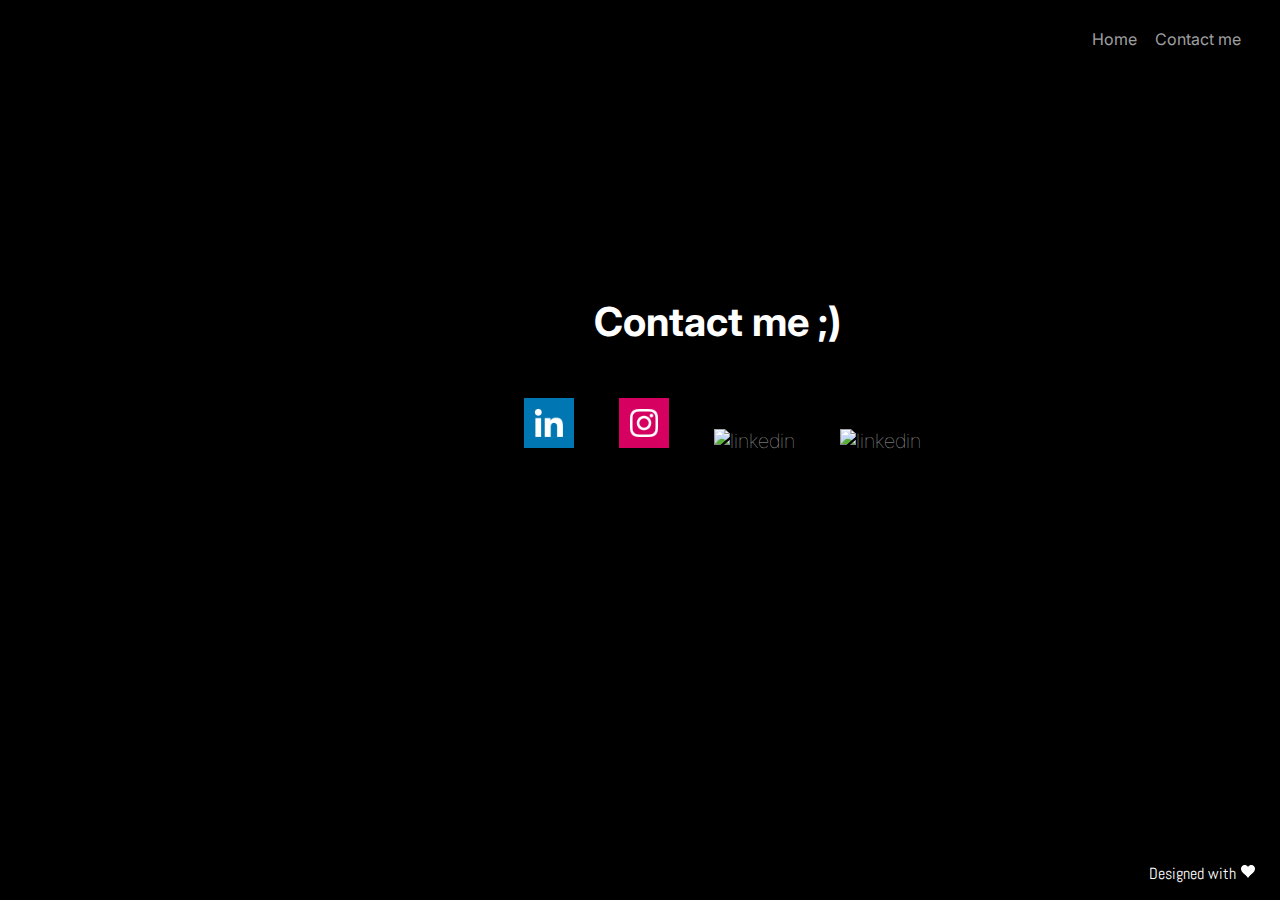
==== contact.html @ 253d25e5 "first commit" ====
<!DOCTYPE html>
<html lang="en">
<head>
    <meta charset="UTF-8">
    <meta name="viewport" content="width=device-width, initial-scale=1.0">
    <title>Himanshu Arora</title>
    <link rel="short icon" href="files/logomini.png">
    <link rel="stylesheet" href="design.css">
    <link href="https://fonts.googleapis.com/css?family=Inter&display=swap" rel="stylesheet">
    <link href="https://fonts.googleapis.com/css?family=Abel&display=swap" rel="stylesheet">
</head>
<body >
    <div class="parar">
    <h1 class="contact-heading">Contact me ;) </h1>
    <ul class = "contact">
        <li>
            <a class ="contact-links" href = "https://www.linkedin.com/in/himanshu2309/"><img src="files/Linkedin_3.png" alt="himanshu arora" height=50px></a>
            <a class="contact-links" href = "https://www.instagram.com/a.r.o.r.a._/"><img src="files/Instagram_3.png" alt="himanshu arora" height=50px> </a>
            <a class="contact-links" href = "https://github.com/victorX101"><img src="files/github_3.png" alt="linkedin" height=50px></a>
            <a class="contact-links" href = "mailto:2018eeb1152@iitrpr.ac.in"><img src="files/google+_3.png" alt="linkedin" height=50px></a>

        </li>
    </ul>
    
</div>
<div style="cursor: pointer;">
<ul style="cursor:pointer;">
    <li><a href="index.html">Home</a></li>
    <li><a href="contact.html">Contact me</a></li>
</ul>
</div>
<footer>
    Designed with <img src="files/heart.png" alt="himanshu" height=15px;>
</footer>
</body>
</html>
---- design.css ----
body{
    background: black;
}

p{
    margin-top: 15px;
    margin-bottom:2em;
}
a{
    color:#f1f1f1;
    text-decoration:none;
    transition: 0.2s;   
}

.button{
    color:black;
    background-color: white;
    padding:10px;
    font-family: 'Abel', sans-serif;
    font-weight: 70;
    font-size: 1.25em;
    border-radius: 10px;
}
.button:hover{
    color:black;
    background-color: rgba(255, 255, 255, 0.678);
}
a:hover{
    color:white;
    background-color:#0099ff;
    font-weight:bolder;


}
.parar{
    font-weight: 100;
    position:absolute;
    top:30%;
    left:30%;
    max-width: 30em;
    font-size: 1.25rem;
    text-align: left;
    color:white;
    font-family:'Inter',sans-serif;

}
.contact-heading{
    position:relative;
    left:2em;
    top:0;
    text-align: center;
    font-size: 2em;

}
.contact-links{
    size: 50px;
    padding:20px;
    position: relative;
    left:4em;
    
}
.contact-links:hover{
    background-color: rgba(0,0,0, 0.336);
    size: 50px;
    padding:20px;
    position: relative;
    left:4em;
}
footer{
    color:white;
    position: absolute;
    right:1.5em;
    bottom: 1em;
    font-stretch: expanded;
    font-family: 'Abel', sans-serif;;
}
ul{
    list-style-type: none;
    cursor: pointer;
    padding-top: 5px;
    padding-bottom:10px;
    padding-right: 1.5em;
    float:right;
    color:white;
    font-family:'Inter',sans-serif;
}
ul li{
    display: inline-block;
}
ul li a{
    text-decoration:none;
    color:white;
    padding:7px;
    color:rgba(255, 255, 255, 0.63);
    transition-duration:0.2s ;

}
ul li a:active{
    border-bottom: white;
}
ul li a:hover{
    background-color: rgba(255, 255, 255, 0.336);
    color:black;
    padding: 3px;
}
.para{
    font-weight: 70;
    position:absolute;
    top:25%;
    left:20%;
    max-width: 40em;
    font-size: 1.25rem;
    text-align: left;
    color:white;
    font-family:'Inter',sans-serif;
    
    
}
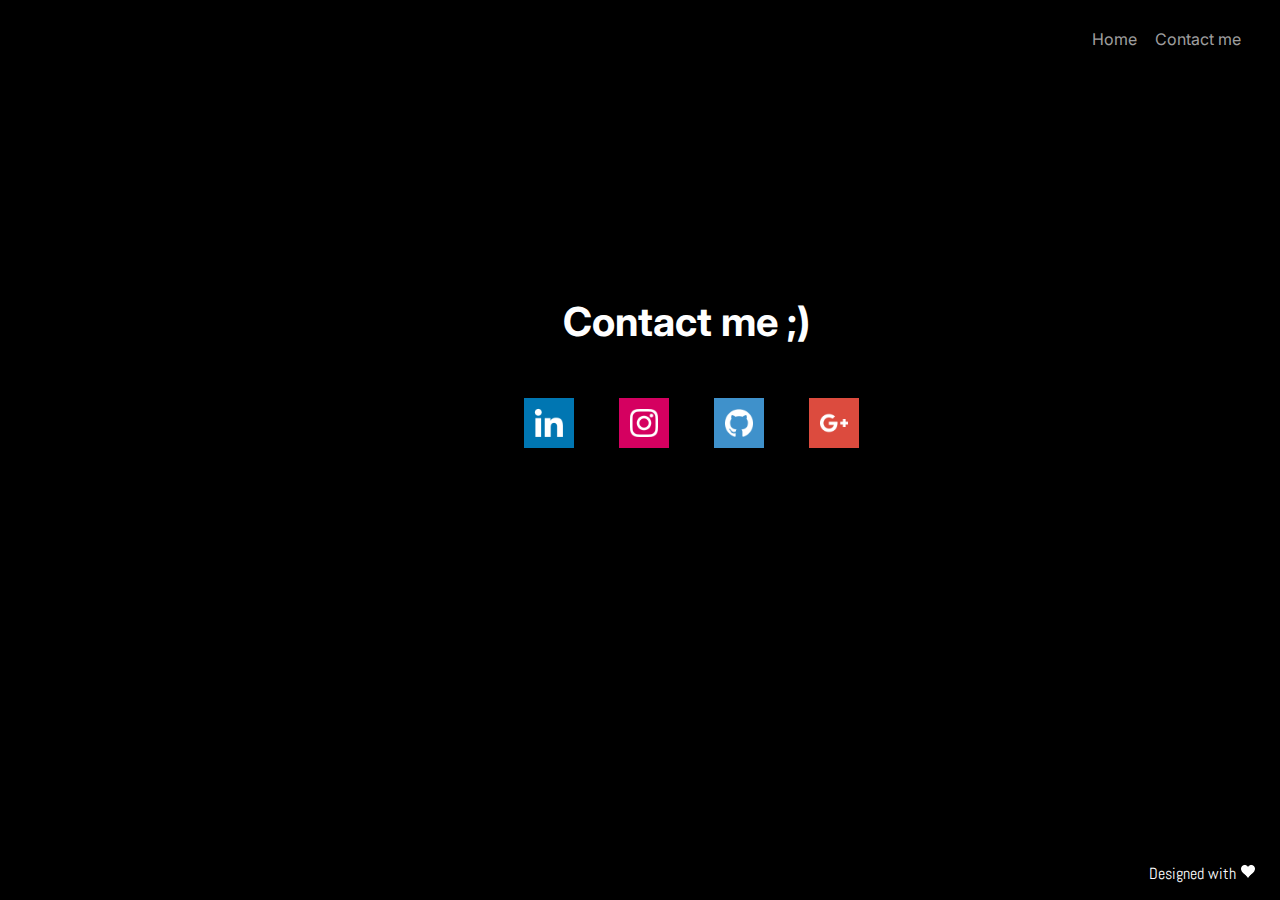
==== commit a897d198: "Update contact.html" ====
--- a/contact.html
+++ b/contact.html
@@ -16,8 +16,8 @@
         <li>
             <a class ="contact-links" href = "https://www.linkedin.com/in/himanshu2309/"><img src="files/Linkedin_3.png" alt="himanshu arora" height=50px></a>
             <a class="contact-links" href = "https://www.instagram.com/a.r.o.r.a._/"><img src="files/Instagram_3.png" alt="himanshu arora" height=50px> </a>
-            <a class="contact-links" href = "https://github.com/victorX101"><img src="files/github_3.png" alt="linkedin" height=50px></a>
-            <a class="contact-links" href = "mailto:2018eeb1152@iitrpr.ac.in"><img src="files/google+_3.png" alt="linkedin" height=50px></a>
+            <a class="contact-links" href = "https://github.com/victorX101"><img src="files/Github_3.png" alt="linkedin" height=50px></a>
+            <a class="contact-links" href = "mailto:2018eeb1152@iitrpr.ac.in"><img src="files/Google+_3.png" alt="linkedin" height=50px></a>
 
         </li>
     </ul>
@@ -33,4 +33,4 @@
     Designed with <img src="files/heart.png" alt="himanshu" height=15px;>
 </footer>
 </body>
-</html>+</html>
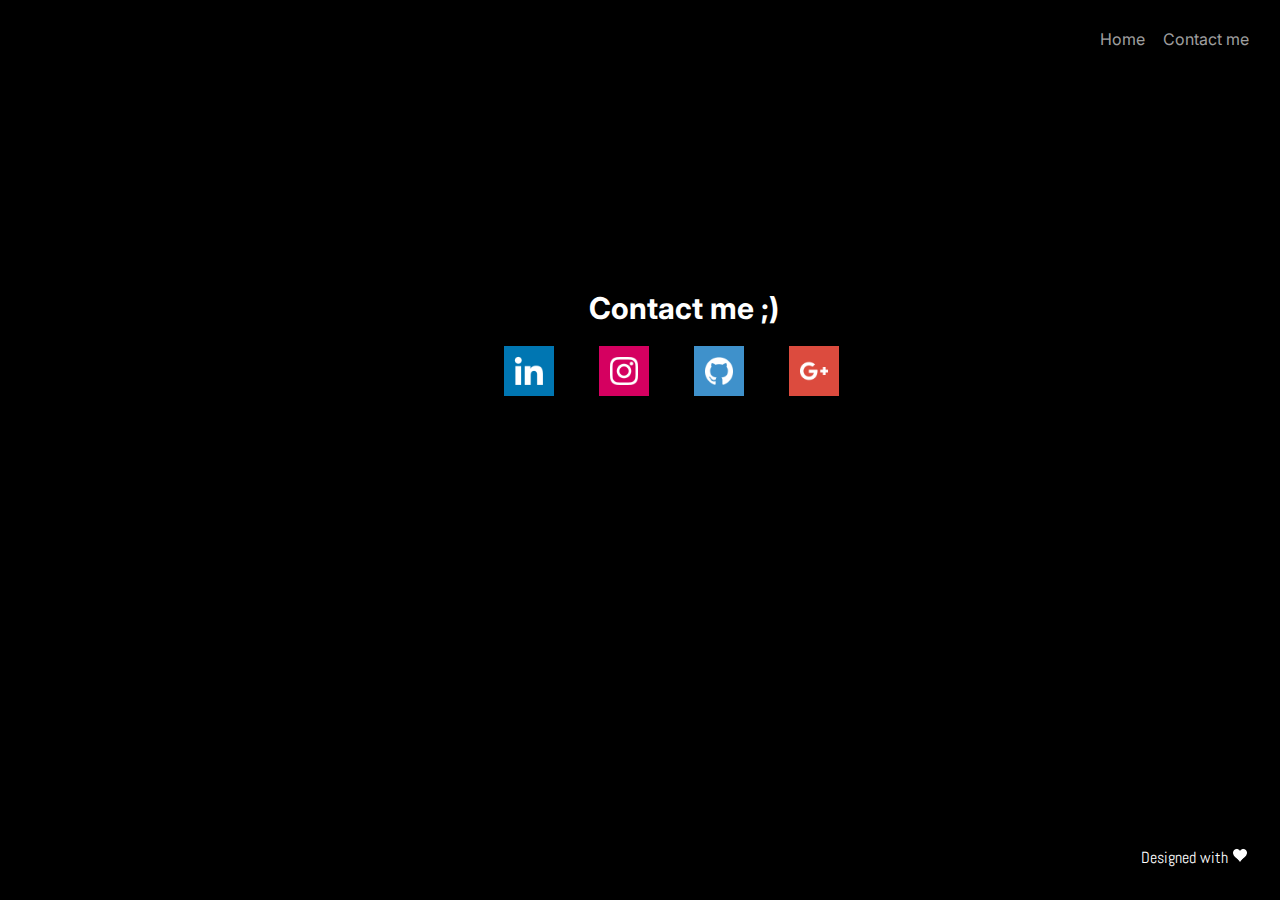
==== commit c7a5617f: "fourth" ====
--- a/contact.html
+++ b/contact.html
@@ -2,11 +2,11 @@
 <html lang="en">
 <head>
     <meta charset="UTF-8">
-    <meta name="viewport" content="width=device-width, initial-scale=1.0">
     <title>Himanshu Arora</title>
     <link rel="short icon" href="files/logomini.png">
     <link rel="stylesheet" href="design.css">
     <link href="https://fonts.googleapis.com/css?family=Inter&display=swap" rel="stylesheet">
+    <meta name="viewport" content="width=device-width, initial-scale=1.0">
     <link href="https://fonts.googleapis.com/css?family=Abel&display=swap" rel="stylesheet">
 </head>
 <body >
@@ -24,7 +24,7 @@
     
 </div>
 <div style="cursor: pointer;">
-<ul style="cursor:pointer;">
+<ul class = "navbar" style="cursor:pointer;">
     <li><a href="index.html">Home</a></li>
     <li><a href="contact.html">Contact me</a></li>
 </ul>
--- a/design.css
+++ b/design.css
@@ -37,6 +37,8 @@
     position:absolute;
     top:30%;
     left:30%;
+    right:10%;
+    align-items: center;
     max-width: 30em;
     font-size: 1.25rem;
     text-align: left;
@@ -45,18 +47,16 @@
 
 }
 .contact-heading{
-    position:relative;
-    left:2em;
-    top:0;
     text-align: center;
-    font-size: 2em;
+    font-size: 1.5em;
 
 }
 .contact-links{
     size: 50px;
+    text-align: center;
     padding:20px;
     position: relative;
-    left:4em;
+    left:3em;
     
 }
 .contact-links:hover{
@@ -64,22 +64,23 @@
     size: 50px;
     padding:20px;
     position: relative;
-    left:4em;
+    left:3em;
 }
 footer{
     color:white;
     position: absolute;
-    right:1.5em;
-    bottom: 1em;
+    right:0;
+    bottom:0;
+    padding:2em;
     font-stretch: expanded;
     font-family: 'Abel', sans-serif;;
 }
-ul{
+ul.navbar{
     list-style-type: none;
     cursor: pointer;
     padding-top: 5px;
     padding-bottom:10px;
-    padding-right: 1.5em;
+    padding-right: 1em;
     float:right;
     color:white;
     font-family:'Inter',sans-serif;
@@ -96,7 +97,7 @@
 
 }
 ul li a:active{
-    border-bottom: white;
+    border-bottom: white !important;
 }
 ul li a:hover{
     background-color: rgba(255, 255, 255, 0.336);
@@ -107,7 +108,7 @@
     font-weight: 70;
     position:absolute;
     top:25%;
-    left:20%;
+    left:15%;
     max-width: 40em;
     font-size: 1.25rem;
     text-align: left;
@@ -115,4 +116,4 @@
     font-family:'Inter',sans-serif;
     
     
-}+}
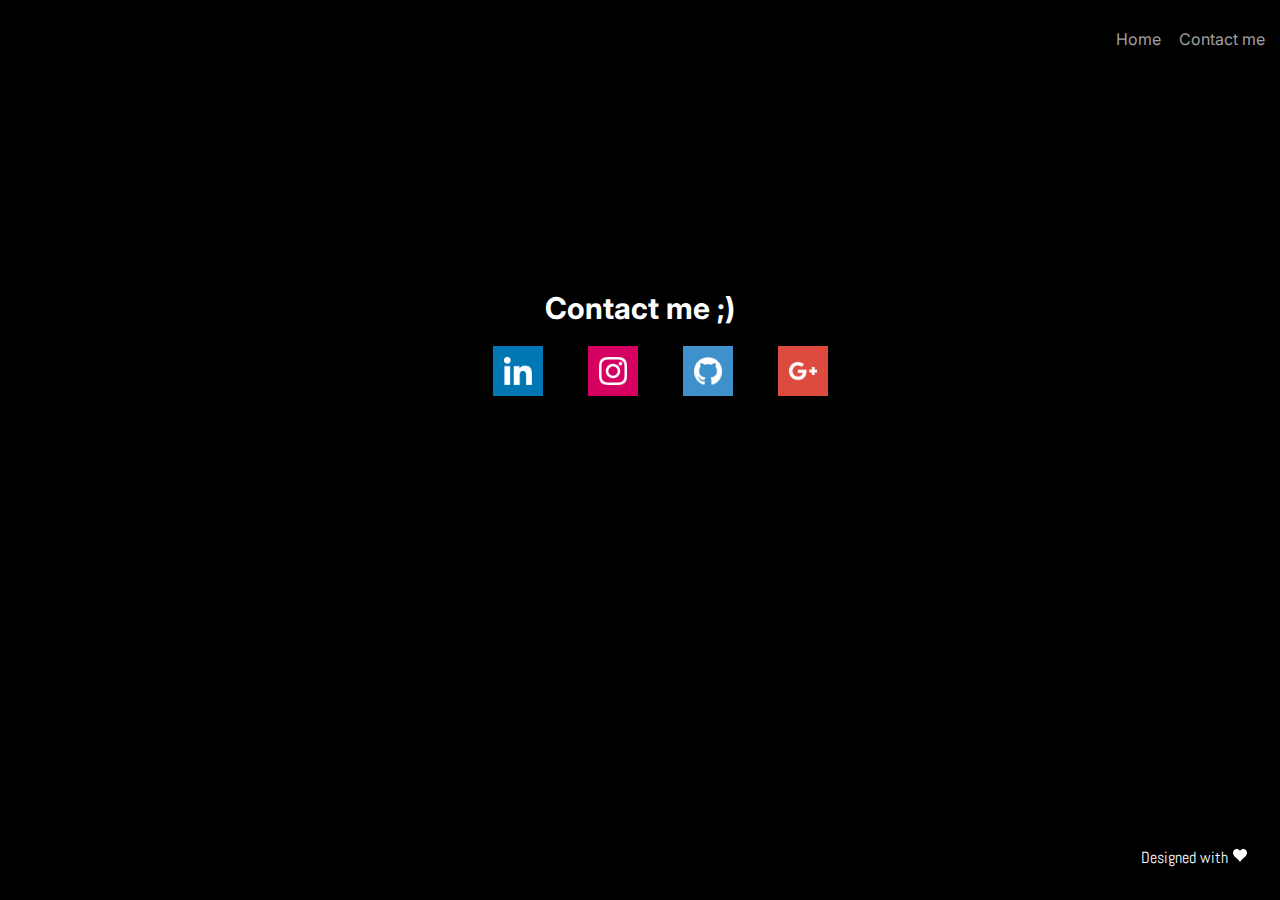
==== commit 3d24ab60: "final" ====
--- a/contact.html
+++ b/contact.html
@@ -6,10 +6,13 @@
     <link rel="short icon" href="files/logomini.png">
     <link rel="stylesheet" href="design.css">
     <link href="https://fonts.googleapis.com/css?family=Inter&display=swap" rel="stylesheet">
-    <meta name="viewport" content="width=device-width, initial-scale=1.0">
     <link href="https://fonts.googleapis.com/css?family=Abel&display=swap" rel="stylesheet">
 </head>
 <body >
+        <ul class = "navbar" style="cursor:pointer;">
+            <li><a href="index.html">Home</a></li>
+            <li><a href="contact.html">Contact me</a></li>
+        </ul>
     <div class="parar">
     <h1 class="contact-heading">Contact me ;) </h1>
     <ul class = "contact">
@@ -23,12 +26,6 @@
     </ul>
     
 </div>
-<div style="cursor: pointer;">
-<ul class = "navbar" style="cursor:pointer;">
-    <li><a href="index.html">Home</a></li>
-    <li><a href="contact.html">Contact me</a></li>
-</ul>
-</div>
 <footer>
     Designed with <img src="files/heart.png" alt="himanshu" height=15px;>
 </footer>
--- a/design.css
+++ b/design.css
@@ -34,14 +34,13 @@
 }
 .parar{
     font-weight: 100;
+    text-align: center;
+    max-width: 80%;
     position:absolute;
     top:30%;
-    left:30%;
+    left:10%;
     right:10%;
-    align-items: center;
-    max-width: 30em;
     font-size: 1.25rem;
-    text-align: left;
     color:white;
     font-family:'Inter',sans-serif;
 
@@ -55,16 +54,12 @@
     size: 50px;
     text-align: center;
     padding:20px;
-    position: relative;
-    left:3em;
     
 }
 .contact-links:hover{
-    background-color: rgba(0,0,0, 0.336);
+    background-color: rgba(0, 0, 0, 0);
     size: 50px;
     padding:20px;
-    position: relative;
-    left:3em;
 }
 footer{
     color:white;
@@ -80,7 +75,6 @@
     cursor: pointer;
     padding-top: 5px;
     padding-bottom:10px;
-    padding-right: 1em;
     float:right;
     color:white;
     font-family:'Inter',sans-serif;
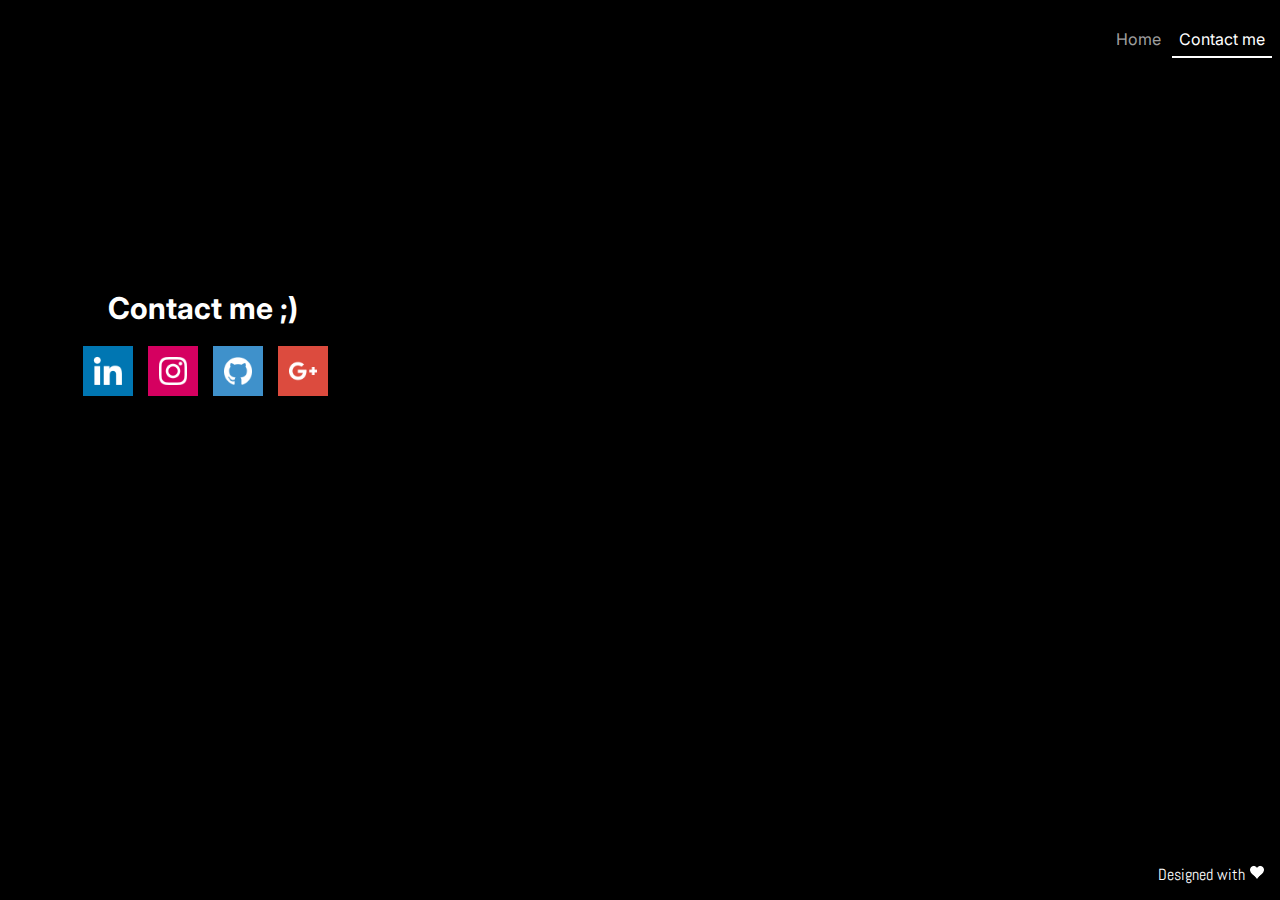
==== commit 5b3f95cf: "final-1" ====
--- a/contact.html
+++ b/contact.html
@@ -5,13 +5,14 @@
     <title>Himanshu Arora</title>
     <link rel="short icon" href="files/logomini.png">
     <link rel="stylesheet" href="design.css">
+    <meta name="viewport" content="width=device-width, initial-scale=1.0">
     <link href="https://fonts.googleapis.com/css?family=Inter&display=swap" rel="stylesheet">
     <link href="https://fonts.googleapis.com/css?family=Abel&display=swap" rel="stylesheet">
 </head>
 <body >
         <ul class = "navbar" style="cursor:pointer;">
             <li><a href="index.html">Home</a></li>
-            <li><a href="contact.html">Contact me</a></li>
+            <li><a style=" color:white; border-bottom: 2px solid white; href="contact.html">Contact me</a></li>
         </ul>
     <div class="parar">
     <h1 class="contact-heading">Contact me ;) </h1>
--- a/design.css
+++ b/design.css
@@ -35,11 +35,10 @@
 .parar{
     font-weight: 100;
     text-align: center;
-    max-width: 80%;
+    max-width: 90%;
     position:absolute;
     top:30%;
-    left:10%;
-    right:10%;
+    left:3%;
     font-size: 1.25rem;
     color:white;
     font-family:'Inter',sans-serif;
@@ -48,12 +47,13 @@
 .contact-heading{
     text-align: center;
     font-size: 1.5em;
+    padding-left:35px;
 
 }
 .contact-links{
     size: 50px;
     text-align: center;
-    padding:20px;
+    padding:5px;
     
 }
 .contact-links:hover{
@@ -66,7 +66,7 @@
     position: absolute;
     right:0;
     bottom:0;
-    padding:2em;
+    padding:15px;
     font-stretch: expanded;
     font-family: 'Abel', sans-serif;;
 }
@@ -100,14 +100,22 @@
 }
 .para{
     font-weight: 70;
+    line-height: 1.5;
+    max-height: 40em;
     position:absolute;
-    top:25%;
-    left:15%;
+    padding:1em;
+    top:20%;
+    left:10%;
     max-width: 40em;
-    font-size: 1.25rem;
+    font-size: 1rem;
     text-align: left;
     color:white;
     font-family:'Inter',sans-serif;
+}
+
+.contact-me:active{
     
-    
+    color:white;
+    border-bottom: 5px solid white;
+
 }
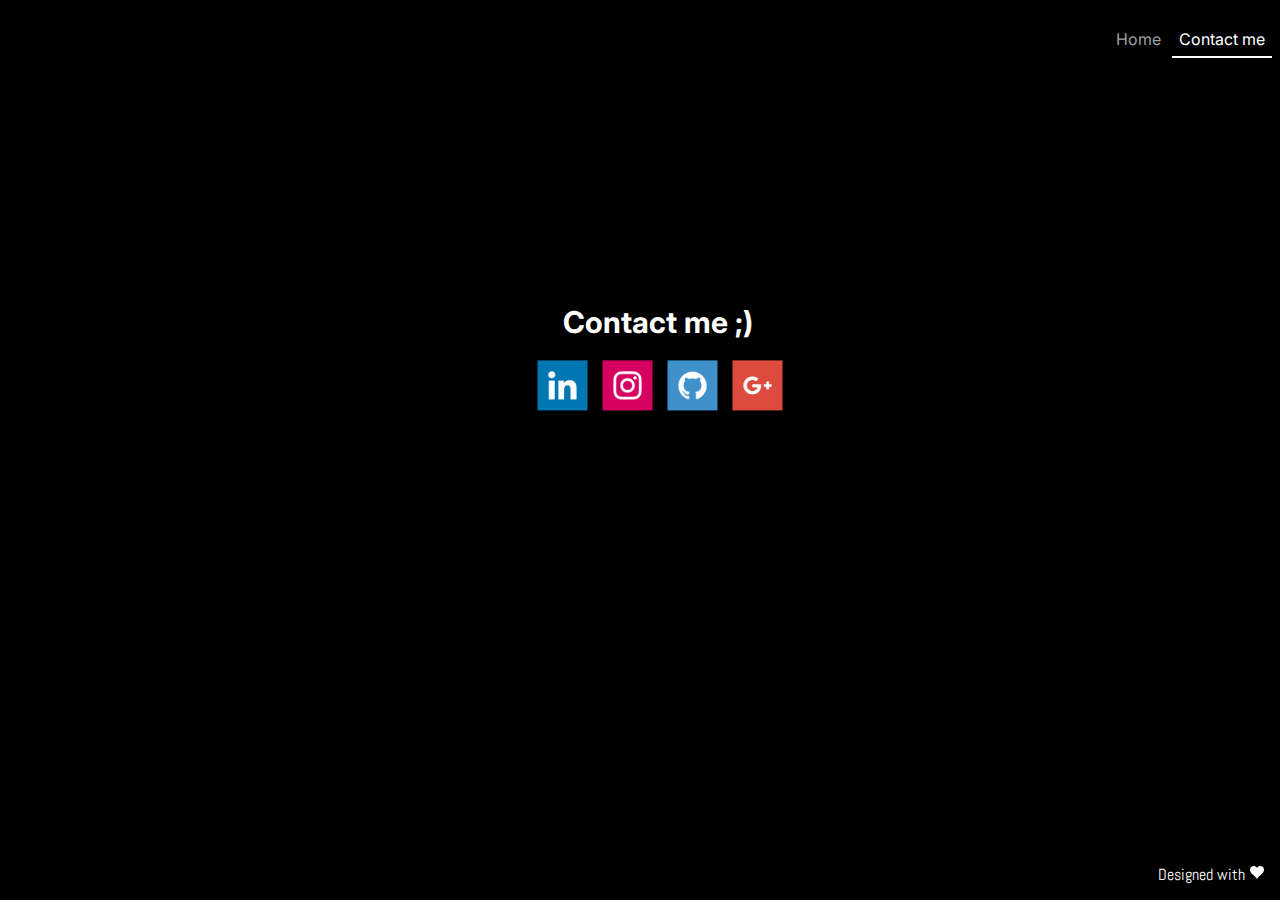
==== commit e88d44d8: "design" ====
--- a/contact.html
+++ b/contact.html
@@ -25,7 +25,6 @@
 
         </li>
     </ul>
-    
 </div>
 <footer>
     Designed with <img src="files/heart.png" alt="himanshu" height=15px;>
--- a/design.css
+++ b/design.css
@@ -9,7 +9,8 @@
 a{
     color:#f1f1f1;
     text-decoration:none;
-    transition: 0.2s;   
+    transition: 0.2s;
+    padding:5px;   
 }
 
 .button{
@@ -25,9 +26,15 @@
     color:black;
     background-color: rgba(255, 255, 255, 0.678);
 }
-a:hover{
+.startup{
+    padding:2px;
+    padding-left: 4px;
+    background-color:#0099ff;
+    font-weight: 400;
+}
+.startup:hover{
     color:white;
-    background-color:#0099ff;
+    background-color:#0099ffa2;
     font-weight:bolder;
 
 
@@ -37,8 +44,9 @@
     text-align: center;
     max-width: 90%;
     position:absolute;
-    top:30%;
-    left:3%;
+    top:40%;
+    left:50%;
+    transform: translate(-50%,-50%);
     font-size: 1.25rem;
     color:white;
     font-family:'Inter',sans-serif;
@@ -59,7 +67,7 @@
 .contact-links:hover{
     background-color: rgba(0, 0, 0, 0);
     size: 50px;
-    padding:20px;
+    padding:5px;
 }
 footer{
     color:white;
@@ -75,7 +83,7 @@
     cursor: pointer;
     padding-top: 5px;
     padding-bottom:10px;
-    float:right;
+    float: right;
     color:white;
     font-family:'Inter',sans-serif;
 }
@@ -96,7 +104,7 @@
 ul li a:hover{
     background-color: rgba(255, 255, 255, 0.336);
     color:black;
-    padding: 3px;
+    padding: 7px;
 }
 .para{
     font-weight: 70;
@@ -113,9 +121,3 @@
     font-family:'Inter',sans-serif;
 }
 
-.contact-me:active{
-    
-    color:white;
-    border-bottom: 5px solid white;
-
-}
